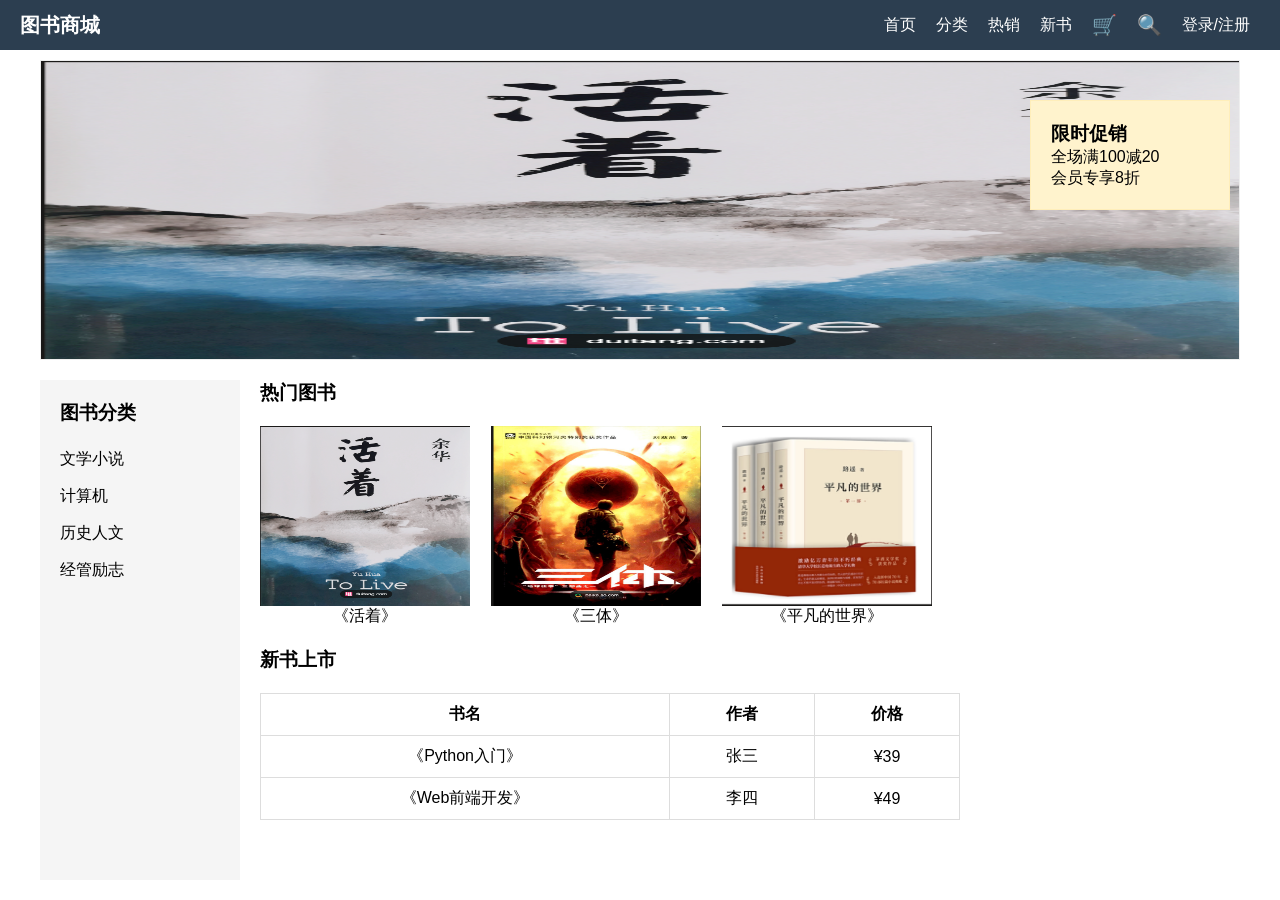
==== lab4-2503-115-张一诺/lab4-2503-115-index.html @ dbcd803e "Add files via upload" ====
<!DOCTYPE html>
<html lang="zh-CN">
<head>
    <meta charset="UTF-8">
    <title>图书网站-实验4</title>
    <link rel="stylesheet" href="css/lab4-2503-115-index.css">
</head>
<body>
    
    <div class="login-modal" id="loginModal">
        <div class="modal-box">
            <div class="login-form" id="loginForm">
                <h3>登录</h3>
                <input type="text" id="loginUsername" placeholder="请输入用户名">
                <input type="password" id="loginPwd" placeholder="请输入密码">
                <button class="login-btn" onclick="login()">登录</button>
                <p>没有账号？<a href="javascript:;" onclick="showRegister()">去注册</a></p>
            </div>
            <div class="register-form" id="registerForm" style="display: none;">
                <h3>注册</h3>
                <input type="text" id="regUsername" placeholder="请输入用户名">
                <input type="password" id="regPwd" placeholder="请输入密码">
                <button onclick="register()">注册</button>
                <p>已有账号？<a href="javascript:;" onclick="showLogin()">去登录</a></p>
            </div>
            <span class="close-btn" onclick="closeModal()">×</span>
        </div>
    </div>

    
    <header class="header">
        <div class="logo">图书商城</div>
        <nav class="nav">
            <ul>
                <li><a href="#">首页</a></li>
                <li><a href="#">分类</a></li>
                <li><a href="#">热销</a></li>
                <li><a href="#">新书</a></li>
                <li class="icon-item">
                    <span class="icon cart-icon">🛒</span>
                </li>
                <li class="icon-item">
                    <span class="icon search-icon">🔍</span>
                </li>
                <li><a href="javascript:;" onclick="openModal()">登录/注册</a></li>
            </ul>
        </nav>
    </header>

 
    <div class="banner">
        <div class="banner-wrapper">
            <img src="img/book1.jpg" alt="轮播图1">
            <img src="img/book2.jpg" alt="轮播图2">
            <img src="img/book3.jpg" alt="轮播图3">
        </div>
    </div>


    <div class="container">
        <aside class="left-sidebar">
            <h3>图书分类</h3>
            <ul>
                <li>文学小说</li>
                <li>计算机</li>
                <li>历史人文</li>
                <li>经管励志</li>
            </ul>
        </aside>

        <main class="main-content">
       
            <h3>热门图书</h3>
            <div class="hot-book-list">
                <div class="hot-book-item">
                    <img src="img/book1.jpg" alt="图书1">
                    <p>《活着》</p>
                </div>
                <div class="hot-book-item">
                    <img src="img/book2.jpg" alt="图书2">
                    <p>《三体》</p>
                </div>
                <div class="hot-book-item">
                    <img src="img/book3.jpg" alt="图书3">
                    <p>《平凡的世界》</p>
                </div>
            </div>

          
            <h3>新书上市</h3>
            <table class="new-book">
                <tr>
                    <th>书名</th>
                    <th>作者</th>
                    <th>价格</th>
                </tr>
                <tr>
                    <td>《Python入门》</td>
                    <td>张三</td>
                    <td>¥39</td>
                </tr>
                <tr>
                    <td>《Web前端开发》</td>
                    <td>李四</td>
                    <td>¥49</td>
                </tr>
            </table>
        </main>

        <aside class="right-sidebar">
            <h3>限时促销</h3>
            <p>全场满100减20</p>
            <p>会员专享8折</p>
        </aside>
    </div>

    <script>
      
        function openModal() {
            document.getElementById('loginModal').style.display = 'block';
        }
        function closeModal() {
            document.getElementById('loginModal').style.display = 'none';
        }
        function showLogin() {
            document.getElementById('loginForm').style.display = 'block';
            document.getElementById('registerForm').style.display = 'none';
        }
        function showRegister() {
            document.getElementById('loginForm').style.display = 'none';
            document.getElementById('registerForm').style.display = 'block';
        }

     
        function register() {
            let username = document.getElementById('regUsername').value;
            let pwd = document.getElementById('regPwd').value;
            if (!username || !pwd) {
                alert('用户名和密码不能为空！');
                return;
            }
            let users = JSON.parse(localStorage.getItem('users')) || [];
            if (users.find(u => u.username === username)) {
                alert('该用户名已注册！');
                return;
            }
            users.push({username, pwd});
            localStorage.setItem('users', JSON.stringify(users));
            alert('注册成功！请登录');
            showLogin();
        }

    
        function login() {
            let username = document.getElementById('loginUsername').value;
            let pwd = document.getElementById('loginPwd').value;
            if (!username || !pwd) {
                alert('用户名和密码不能为空！');
                return;
            }
            let users = JSON.parse(localStorage.getItem('users')) || [];
            if (users.find(u => u.username === username && u.pwd === pwd)) {
                alert('登录成功！');
                closeModal();
            } else {
                alert('用户名或密码错误！');
            }
        }
    </script>
</body>
</html>
---- lab4-2503-115-张一诺/css/lab4-2503-115-index.css ----
* {
    margin: 0;
    padding: 0;
    box-sizing: border-box;
}

body {
    font-family: "微软雅黑", sans-serif;
    padding-top: 50px;
}


.header {
    position: fixed;
    top: 0;
    left: 0;
    width: 100%;
    height: 50px;
    background-color: #2c3e50;
    color: #fff;
    padding: 0 20px;
    line-height: 50px;
    z-index: 99;
}

.logo {
    float: left;
    font-size: 20px;
    font-weight: bold;
}

.nav {
    float: right;
}

.nav ul li {
    float: left;
    list-style: none;
    margin: 0 10px;
    cursor: pointer;
}

.nav ul li a {
    color: #fff;
    text-decoration: none;
}


.icon {
    font-size: 20px;
    display: inline-block;
    transition: transform 0.5s;
}

.icon:hover {
    transform: rotate(360deg);
}


.banner {
    width: 1200px;
    height: 300px;
    margin: 10px auto;
    overflow: hidden;
    border: 1px solid #eee;
}

.banner-wrapper {
    width: 100%;
    height: 300%;
    animation: slideUp 9s infinite;
}

.banner-wrapper img {
    width: 100%;
    height: 300px;
    display: block;
}


@keyframes slideUp {
    0%, 30% { transform: translateY(0); }
    33%, 63% { transform: translateY(-300px); }
    66%, 96% { transform: translateY(-600px); }
    100% { transform: translateY(0); }
}


.container {
    width: 1200px;
    margin: 20px auto;
    overflow: hidden;
}

.left-sidebar {
    position: relative;
    float: left;
    width: 200px;
    background-color: #f5f5f5;
    padding: 20px;
    margin-right: 20px;
    min-height: 500px;
}

.left-sidebar ul {
    margin-top: 15px;
}

.left-sidebar ul li {
    list-style: none;
    padding: 8px 0;
    cursor: pointer;
}

.main-content {
    float: left;
    width: 700px;
    margin-right: 20px;
}


.hot-book-list {
    overflow: hidden;
    margin: 20px 0;
}

.hot-book-item {
    float: left;
    width: 30%;
    margin-right: 3%;
    text-align: center;
    transition: all 0.3s;
    cursor: pointer;
}

.hot-book-item img {
    width: 100%;
    height: 180px;
    display: block;
}

.hot-book-item:hover {
    transform: translateX(10px) scale(1.05); 
    box-shadow: 0 5px 15px rgba(0,0,0,0.3); 
}


.new-book {
    width: 100%;
    border-collapse: collapse;
    margin: 20px 0;
}

.new-book th, .new-book td {
    border: 1px solid #ddd;
    padding: 10px;
    text-align: center;
}

.right-sidebar {
    position: fixed;
    right: 50px;
    top: 100px;
    width: 200px;
    background-color: #fff3cd;
    padding: 20px;
    border: 1px solid #ffeeba;
}


.login-modal {
    position: fixed;
    top: 0;
    left: 0;
    width: 100%;
    height: 100%;
    background-color: rgba(0,0,0,0.5);
    display: none;
    z-index: 999;
}

.modal-box {
    position: relative;
    width: 400px;
    background-color: #fff;
    margin: 150px auto;
    padding: 30px;
    border-radius: 8px;
}

.close-btn {
    position: absolute;
    top: 10px;
    right: 15px;
    font-size: 24px;
    cursor: pointer;
    color: #666;
}

.login-form, .register-form {
    text-align: center;
}

.login-form h3, .register-form h3 {
    margin-bottom: 20px;
}

.login-form input, .register-form input {
    display: block;
    width: 80%;
    margin: 10px auto;
    padding: 8px;
}


.login-btn {
    padding: 8px 20px;
    margin: 10px 0;
    cursor: pointer;
    background-color: #3498db;
    color: #fff;
    border: none;
    border-radius: 4px;
    transition: all 0.3s;
}

.login-btn:hover {
    background: linear-gradient(45deg, #3498db, #9b59b6); 
    transform: scale(1.1); 
}

.register-form button {
    padding: 8px 20px;
    margin: 10px 0;
    cursor: pointer;
}
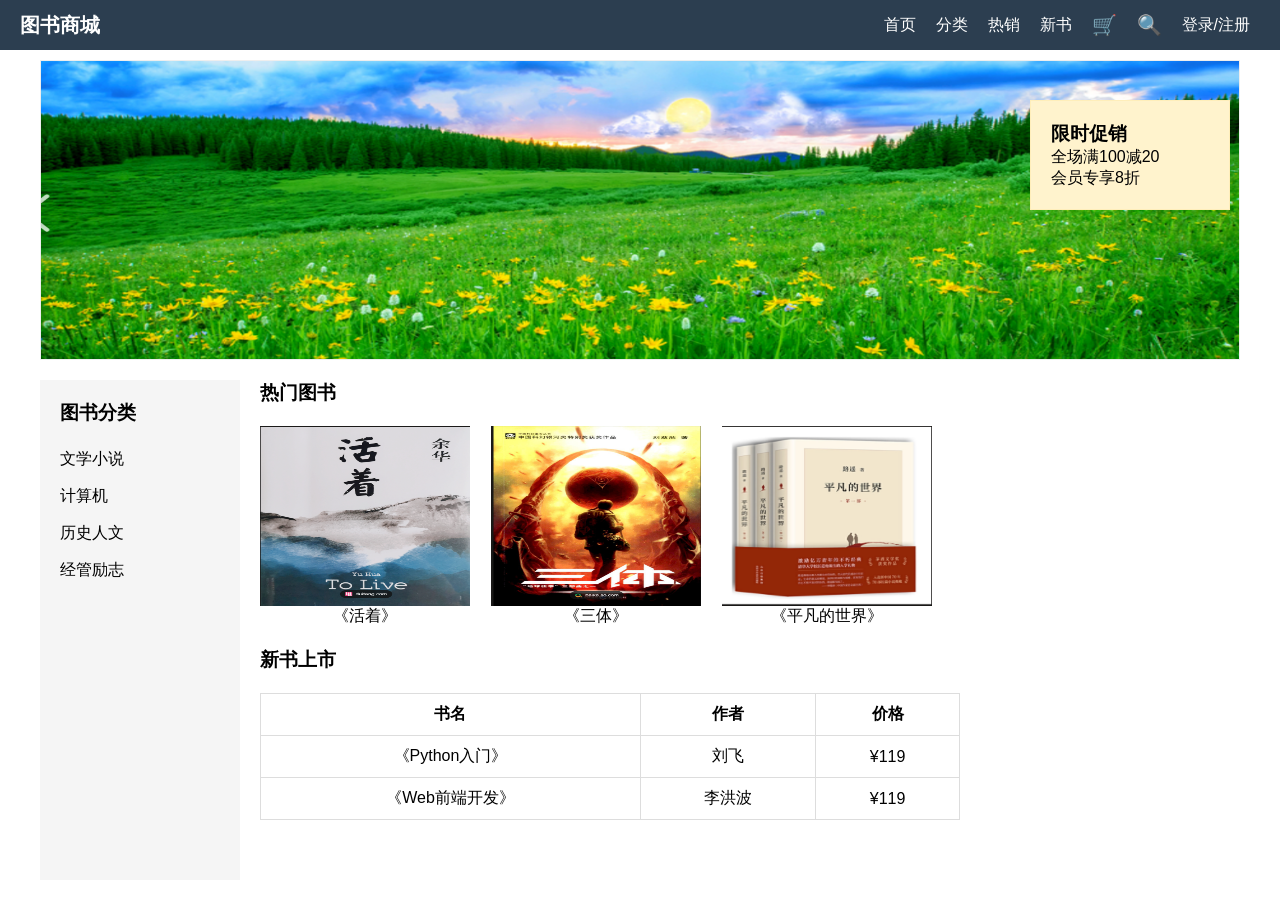
==== commit d646043c: "Update lab4-2503-115-index.html" ====
--- a/lab4-2503-115-张一诺/lab4-2503-115-index.html
+++ b/lab4-2503-115-张一诺/lab4-2503-115-index.html
@@ -50,9 +50,9 @@
  
     <div class="banner">
         <div class="banner-wrapper">
-            <img src="img/book1.jpg" alt="轮播图1">
-            <img src="img/book2.jpg" alt="轮播图2">
-            <img src="img/book3.jpg" alt="轮播图3">
+            <img src="img/book11.png" alt="轮播图1">
+            <img src="img/book22.png" alt="轮播图2">
+            <img src="img/book33.png" alt="轮播图3">
         </div>
     </div>
 
@@ -96,13 +96,13 @@
                 </tr>
                 <tr>
                     <td>《Python入门》</td>
-                    <td>张三</td>
-                    <td>¥39</td>
+                    <td>刘飞</td>
+                    <td>¥119</td>
                 </tr>
                 <tr>
                     <td>《Web前端开发》</td>
-                    <td>李四</td>
-                    <td>¥49</td>
+                    <td>李洪波</td>
+                    <td>¥119</td>
                 </tr>
             </table>
         </main>
@@ -168,4 +168,4 @@
         }
     </script>
 </body>
-</html>+</html>
